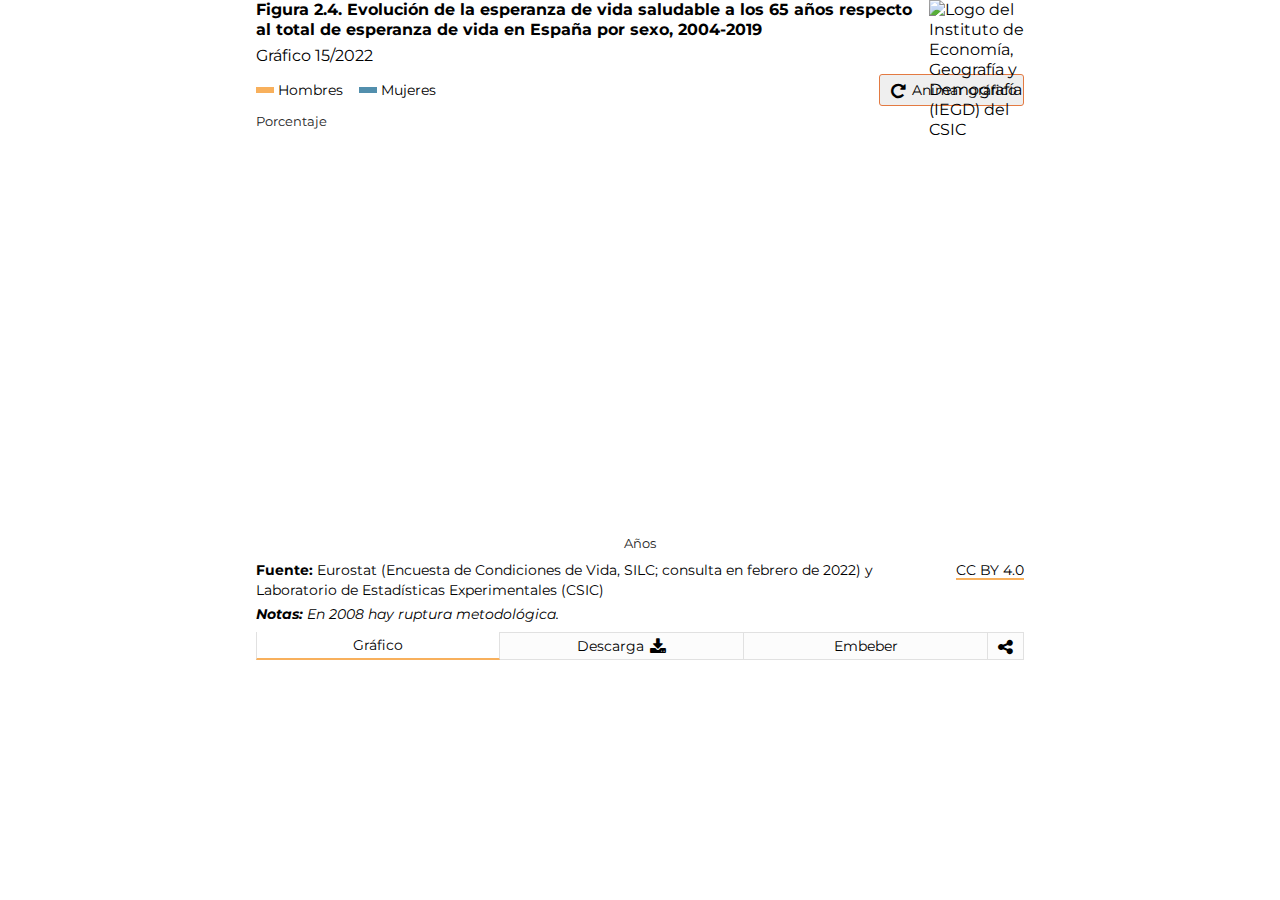
==== docs/index.html @ b4c7cf21 "Primer desarrollo serio completado" ====
<!DOCTYPE html><html lang=en><head><meta charset=UTF-8><meta name=viewport content="width=device-width,initial-scale=1,maximum-scale=1"><title>Informe 2022: El perfil de las personas mayores en España</title><meta name=mrf-extractable content=false><meta property=og:image content=""><meta property=og:title content="Informe 2022: El perfil de las personas mayores en España"><meta property=og:description content="Informe 2022: El perfil de las personas mayores en España"><meta property=og:image content=https://raw.githubusercontent.com/CarlosMunozDiazCSIC/informe_perfil_mayores_2022_salud_2_4/main/pre/cchs.png><link rel=stylesheet href=https://cdnjs.cloudflare.com/ajax/libs/font-awesome/4.7.0/css/font-awesome.min.css><link href="https://fonts.googleapis.com/css2?family=Montserrat:ital,wght@0,100;0,300;0,400;0,500;0,600;0,700;1,300;1,400;1,500;1,600;1,700&display=swap" rel=stylesheet><link href=main.9811f9208ba147f1d01b.css rel=stylesheet></head><body><div class=container><div class=main><section class="content b-chart active" id=chartBlock><div class=b-title><h1 class=title>Figura 2.4. Evolución de la esperanza de vida saludable a los 65 años respecto al total de esperanza de vida en España por sexo, 2004-2019</h1><h2 class=subtitle>Gráfico 15/2022</h2></div><div class=chart__logics><div class=chart__legend><span class="chart__legend--item primary_1">Hombres</span> <span class="chart__legend--item comp_1">Mujeres</span></div><div class=chart__animate id=replay><button class="btn btn__animate"><i class="fa fa--share fa-repeat" aria-hidden=true></i> <span>Animar gráfico</span></button></div></div><div class=chart__viz><p class=text__yaxis>Porcentaje</p><div class=chart id=chart></div><p class=text__xaxis>Años</p></div><div class=chart__footer><div class=chart__source><p class=chart__source--data><span>Fuente: </span><span>Eurostat (Encuesta de Condiciones de Vida, SILC; consulta en febrero de 2022)</span> y Laboratorio de Estadísticas Experimentales (CSIC)</p><p class=chart__source--copyright><a class=link href=https://creativecommons.org/licenses/by/4.0/deed.en_US target=_blank>CC BY 4.0</a></p></div><p class=chart__note><span>Notas: </span><span>En 2008 hay ruptura metodológica.</span></p></div><div class=logo><img src=https://raw.githubusercontent.com/CarlosMunozDiazCSIC/informe_perfil_mayores_2022_salud_2_4/main/pre/iegd_logo.png alt="Logo del Instituto de Economía, Geografía y Demografía (IEGD) del CSIC" width=100% height=100%></div></section><section class="content b-data"><div class=b-title><h1 class=title>Repositorio de código, de datos y posibilidad de descarga como imagen estática</h1></div><p class=text__header>Descarga de datos</p><p class=text__paragraph>Los datos procesados en esta visualización los puede encontrar en <a class=link href=https://github.com/CarlosMunozDiazCSIC/informe_perfil_mayores_2022_salud_2_4 target=_blank>este repositorio de Github</a>.</p><p class=text__paragraph>Si desea descargarlos, puede hacerlo desde <a class=link href=https://raw.githubusercontent.com/CarlosMunozDiazCSIC/informe_perfil_mayores_2022_salud_2_4/main/data/edv_buena_salud_65.csv target=_blank>aquí</a>.</p><p class=text__header>Descargar como PNG</p><p class=text__paragraph>También puede descargar el gráfico como una imagen .png haciendo click <button class=btn_share id=pngImage>aquí</button></p><p class=text__paragraph>El gráfico se descargará con los últimos filtros que haya utilizado.</p><p class=text__paragraph>Es conveniente advertir que, tras hacer una modificación de filtros, debe esperar unos segundos (entre 5 y 10) para que se renderice correctamente el bloque y pueda descargar la imagen de forma satisfactoria.</p></section><section class="content b-iframes"><div class=b-title><h1 class=title>Uso del iframe en sitios web</h1></div><p class=text__header>Embeber iframe con alto dinámico</p><p class=text__paragraph>A la hora de utilizar la visualización dentro de un iframe y poder visualizarla de forma responsiva, este desarrollo se sirve de la librería <a class=link href=http://blog.apps.npr.org/pym.js/ target=_blank>Pym.js</a>, que modifica de forma dinámica la altura de los iframes.</p><p class=text__paragraph>Si su sitio web acepta el uso de librerías de terceros, como es el caso de Pym.js, y desea disponer la opción responsiva de esta visualización, copie el siguiente código:</p><textarea class=text__iframe disabled="" id=iframe-responsive></textarea><p class=text__header>Embeber iframe con alto fijo</p><p class=text__paragraph>Si su sitio web no acepta iframes responsivos, puede utilizar el siguiente código con altura fija. En algunos gráficos del informe (tablas y visualizaciones largas en vertical) es posible que exista scroll vertical al incrustar el iframe en su página web.</p><p class=text__paragraph>Si desea integrar esta visualización en su propia página, puede hacerlo copiando el siguiente código:</p><textarea class=text__iframe disabled="" id=iframe-fixed></textarea></section><section class="content b-rrss"><div class=b-title><h1 class=title>Compartir en redes sociales</h1></div><p class=text__paragraph>Existe la posibilidad de compartir la visualización a través de las redes sociales. Puede hacerlo clicando en alguno de los siguientes iconos:</p><div class=rrss><a href=# class="fa fa-facebook" id=shareFB target=_blank></a> <a href=# class="fa fa-twitter" id=shareTW target=_blank></a> <a href=# class="fa fa-linkedin" id=shareLK target=_blank></a> <a href=# class="fa fa-whatsapp" id=shareWA target=_blank></a></div></section></div><nav class=tabs><ul class=l-tabs><li class="tab active" data-target=b-chart>Gráfico</li><li class=tab data-target=b-data>Descarga&nbsp;<i class="fa fa--share fa-download"></i></li><li class=tab data-target=b-iframes>Embeber</li><li class="tab tab--rrss" data-target=b-rrss><i class="fa fa--share fa-share-alt"></i></li></ul></nav><div class=chart__tooltip id=tooltip></div></div><script src=https://pym.nprapps.org/pym.v1.min.js></script><script>const pymChild=new pym.Child</script><script src=main.78741831abfa42468d9f.js></script></body></html>
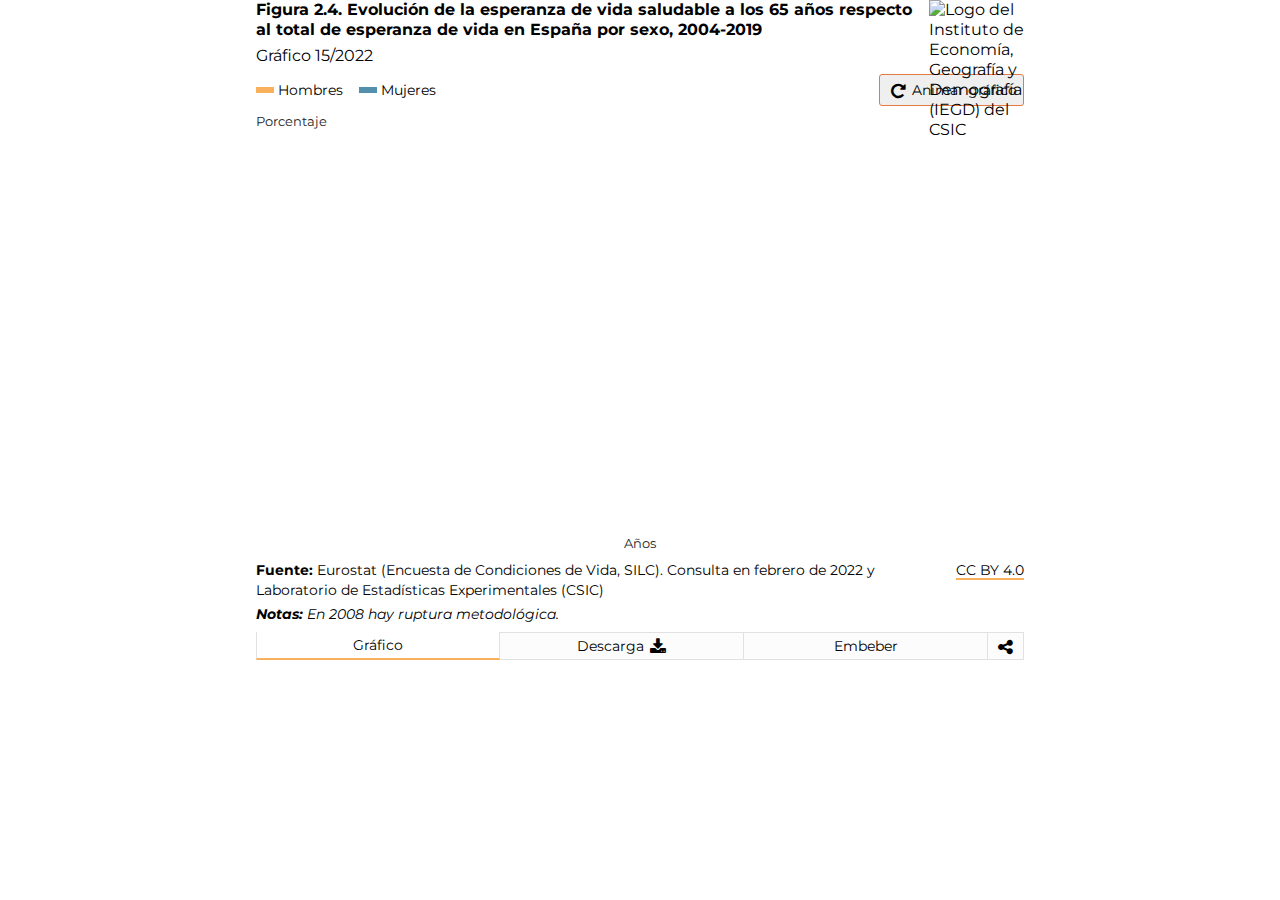
==== commit 8118d952: "Nueva lógica de imágenes" ====
--- a/docs/index.html
+++ b/docs/index.html
@@ -1 +1 @@
-<!DOCTYPE html><html lang=en><head><meta charset=UTF-8><meta name=viewport content="width=device-width,initial-scale=1,maximum-scale=1"><title>Informe 2022: El perfil de las personas mayores en España</title><meta name=mrf-extractable content=false><meta property=og:image content=""><meta property=og:title content="Informe 2022: El perfil de las personas mayores en España"><meta property=og:description content="Informe 2022: El perfil de las personas mayores en España"><meta property=og:image content=https://raw.githubusercontent.com/CarlosMunozDiazCSIC/informe_perfil_mayores_2022_salud_2_4/main/pre/cchs.png><link rel=stylesheet href=https://cdnjs.cloudflare.com/ajax/libs/font-awesome/4.7.0/css/font-awesome.min.css><link href="https://fonts.googleapis.com/css2?family=Montserrat:ital,wght@0,100;0,300;0,400;0,500;0,600;0,700;1,300;1,400;1,500;1,600;1,700&display=swap" rel=stylesheet><link href=main.9811f9208ba147f1d01b.css rel=stylesheet></head><body><div class=container><div class=main><section class="content b-chart active" id=chartBlock><div class=b-title><h1 class=title>Figura 2.4. Evolución de la esperanza de vida saludable a los 65 años respecto al total de esperanza de vida en España por sexo, 2004-2019</h1><h2 class=subtitle>Gráfico 15/2022</h2></div><div class=chart__logics><div class=chart__legend><span class="chart__legend--item primary_1">Hombres</span> <span class="chart__legend--item comp_1">Mujeres</span></div><div class=chart__animate id=replay><button class="btn btn__animate"><i class="fa fa--share fa-repeat" aria-hidden=true></i> <span>Animar gráfico</span></button></div></div><div class=chart__viz><p class=text__yaxis>Porcentaje</p><div class=chart id=chart></div><p class=text__xaxis>Años</p></div><div class=chart__footer><div class=chart__source><p class=chart__source--data><span>Fuente: </span><span>Eurostat (Encuesta de Condiciones de Vida, SILC; consulta en febrero de 2022)</span> y Laboratorio de Estadísticas Experimentales (CSIC)</p><p class=chart__source--copyright><a class=link href=https://creativecommons.org/licenses/by/4.0/deed.en_US target=_blank>CC BY 4.0</a></p></div><p class=chart__note><span>Notas: </span><span>En 2008 hay ruptura metodológica.</span></p></div><div class=logo><img src=https://raw.githubusercontent.com/CarlosMunozDiazCSIC/informe_perfil_mayores_2022_salud_2_4/main/pre/iegd_logo.png alt="Logo del Instituto de Economía, Geografía y Demografía (IEGD) del CSIC" width=100% height=100%></div></section><section class="content b-data"><div class=b-title><h1 class=title>Repositorio de código, de datos y posibilidad de descarga como imagen estática</h1></div><p class=text__header>Descarga de datos</p><p class=text__paragraph>Los datos procesados en esta visualización los puede encontrar en <a class=link href=https://github.com/CarlosMunozDiazCSIC/informe_perfil_mayores_2022_salud_2_4 target=_blank>este repositorio de Github</a>.</p><p class=text__paragraph>Si desea descargarlos, puede hacerlo desde <a class=link href=https://raw.githubusercontent.com/CarlosMunozDiazCSIC/informe_perfil_mayores_2022_salud_2_4/main/data/edv_buena_salud_65.csv target=_blank>aquí</a>.</p><p class=text__header>Descargar como PNG</p><p class=text__paragraph>También puede descargar el gráfico como una imagen .png haciendo click <button class=btn_share id=pngImage>aquí</button></p><p class=text__paragraph>El gráfico se descargará con los últimos filtros que haya utilizado.</p><p class=text__paragraph>Es conveniente advertir que, tras hacer una modificación de filtros, debe esperar unos segundos (entre 5 y 10) para que se renderice correctamente el bloque y pueda descargar la imagen de forma satisfactoria.</p></section><section class="content b-iframes"><div class=b-title><h1 class=title>Uso del iframe en sitios web</h1></div><p class=text__header>Embeber iframe con alto dinámico</p><p class=text__paragraph>A la hora de utilizar la visualización dentro de un iframe y poder visualizarla de forma responsiva, este desarrollo se sirve de la librería <a class=link href=http://blog.apps.npr.org/pym.js/ target=_blank>Pym.js</a>, que modifica de forma dinámica la altura de los iframes.</p><p class=text__paragraph>Si su sitio web acepta el uso de librerías de terceros, como es el caso de Pym.js, y desea disponer la opción responsiva de esta visualización, copie el siguiente código:</p><textarea class=text__iframe disabled="" id=iframe-responsive></textarea><p class=text__header>Embeber iframe con alto fijo</p><p class=text__paragraph>Si su sitio web no acepta iframes responsivos, puede utilizar el siguiente código con altura fija. En algunos gráficos del informe (tablas y visualizaciones largas en vertical) es posible que exista scroll vertical al incrustar el iframe en su página web.</p><p class=text__paragraph>Si desea integrar esta visualización en su propia página, puede hacerlo copiando el siguiente código:</p><textarea class=text__iframe disabled="" id=iframe-fixed></textarea></section><section class="content b-rrss"><div class=b-title><h1 class=title>Compartir en redes sociales</h1></div><p class=text__paragraph>Existe la posibilidad de compartir la visualización a través de las redes sociales. Puede hacerlo clicando en alguno de los siguientes iconos:</p><div class=rrss><a href=# class="fa fa-facebook" id=shareFB target=_blank></a> <a href=# class="fa fa-twitter" id=shareTW target=_blank></a> <a href=# class="fa fa-linkedin" id=shareLK target=_blank></a> <a href=# class="fa fa-whatsapp" id=shareWA target=_blank></a></div></section></div><nav class=tabs><ul class=l-tabs><li class="tab active" data-target=b-chart>Gráfico</li><li class=tab data-target=b-data>Descarga&nbsp;<i class="fa fa--share fa-download"></i></li><li class=tab data-target=b-iframes>Embeber</li><li class="tab tab--rrss" data-target=b-rrss><i class="fa fa--share fa-share-alt"></i></li></ul></nav><div class=chart__tooltip id=tooltip></div></div><script src=https://pym.nprapps.org/pym.v1.min.js></script><script>const pymChild=new pym.Child</script><script src=main.78741831abfa42468d9f.js></script></body></html>+<!DOCTYPE html><html lang=en><head><meta charset=UTF-8><meta name=viewport content="width=device-width,initial-scale=1,maximum-scale=1"><title>Informe 2022: El perfil de las personas mayores en España</title><meta name=mrf-extractable content=false><meta property=og:image content=""><meta property=og:title content="Informe 2022: El perfil de las personas mayores en España"><meta property=og:description content="Informe 2022: El perfil de las personas mayores en España"><meta property=og:image content=https://raw.githubusercontent.com/CarlosMunozDiazCSIC/informe_perfil_mayores_2022_salud_2_4/main/pre/cchs.png><link rel=stylesheet href=https://cdnjs.cloudflare.com/ajax/libs/font-awesome/4.7.0/css/font-awesome.min.css><link href="https://fonts.googleapis.com/css2?family=Montserrat:ital,wght@0,100;0,300;0,400;0,500;0,600;0,700;1,300;1,400;1,500;1,600;1,700&display=swap" rel=stylesheet><link href=main.68c436adcea4b73e803b.css rel=stylesheet></head><body><div class=container><div class=main><section class="content b-chart active" id=chartBlock><div class=b-title><h1 class=title>Figura 2.4. Evolución de la esperanza de vida saludable a los 65 años respecto al total de esperanza de vida en España por sexo, 2004-2019</h1><h2 class=subtitle>Gráfico 15/2022</h2></div><div class=chart__logics><div class=chart__legend><span class="chart__legend--item primary_1">Hombres</span> <span class="chart__legend--item comp_1">Mujeres</span></div><div class=chart__animate id=replay><button class="btn btn__animate"><i class="fa fa--share fa-repeat" aria-hidden=true></i> <span>Animar gráfico</span></button></div></div><div class=chart__viz><p class=text__yaxis>Porcentaje</p><div class=chart id=chart></div><p class=text__xaxis>Años</p></div><div class=chart__footer><div class=chart__source><p class=chart__source--data><span>Fuente: </span><span>Eurostat (Encuesta de Condiciones de Vida, SILC). Consulta en febrero de 2022</span> y Laboratorio de Estadísticas Experimentales (CSIC)</p><p class=chart__source--copyright><a class=link href=https://creativecommons.org/licenses/by/4.0/deed.en_US target=_blank>CC BY 4.0</a></p></div><p class=chart__note><span>Notas: </span><span>En 2008 hay ruptura metodológica.</span></p></div><div class=logo><img src=https://raw.githubusercontent.com/CarlosMunozDiazCSIC/informe_perfil_mayores_2022_salud_2_4/main/pre/iegd_logo.png alt="Logo del Instituto de Economía, Geografía y Demografía (IEGD) del CSIC" width=100% height=100%></div></section><section class="content b-data"><div class=b-title><h1 class=title>Repositorio de código, de datos y posibilidad de descarga como imagen estática</h1></div><p class=text__header>Descarga de datos</p><p class=text__paragraph>Los datos procesados en esta visualización los puede encontrar en <a class=link href=https://github.com/CarlosMunozDiazCSIC/informe_perfil_mayores_2022_salud_2_4 target=_blank>este repositorio de Github</a>.</p><p class=text__paragraph>Si desea descargarlos, puede hacerlo desde <a class=link href=https://raw.githubusercontent.com/CarlosMunozDiazCSIC/informe_perfil_mayores_2022_salud_2_4/main/data/edv_buena_salud_65.csv target=_blank>aquí</a>.</p><p class=text__header>Descargar como PNG</p><p class=text__paragraph>También puede descargar el gráfico como una imagen .png haciendo click <button class=btn_share id=pngImage>aquí</button></p><p class=text__paragraph>El gráfico se descargará con los últimos filtros que haya utilizado.</p><p class=text__paragraph>Es conveniente advertir que, tras hacer una modificación de filtros, debe esperar unos segundos (entre 6 y 10) para que se renderice correctamente el bloque y pueda descargar la imagen de forma satisfactoria.</p></section><section class="content b-iframes"><div class=b-title><h1 class=title>Uso del iframe en sitios web</h1></div><p class=text__header>Embeber iframe con alto dinámico</p><p class=text__paragraph>A la hora de utilizar la visualización dentro de un iframe y poder visualizarla de forma responsiva, este desarrollo se sirve de la librería <a class=link href=http://blog.apps.npr.org/pym.js/ target=_blank>Pym.js</a>, que modifica de forma dinámica la altura de los iframes.</p><p class=text__paragraph>Si su sitio web acepta el uso de librerías de terceros, como es el caso de Pym.js, y desea disponer la opción responsiva de esta visualización, copie el siguiente código:</p><textarea class=text__iframe disabled="" id=iframe-responsive></textarea><p class=text__header>Embeber iframe con alto fijo</p><p class=text__paragraph>Si su sitio web no acepta iframes responsivos, puede utilizar el siguiente código con altura fija. Es posible que exista scroll vertical al incrustar el iframe en su página web.</p><p class=text__paragraph>Si desea integrar esta visualización en su propia página, puede hacerlo copiando el siguiente código:</p><textarea class=text__iframe disabled="" id=iframe-fixed></textarea></section><section class="content b-rrss"><div class=b-title><h1 class=title>Compartir en redes sociales</h1></div><p class=text__paragraph>Existe la posibilidad de compartir la visualización a través de las redes sociales. Puede hacerlo clicando en alguno de los siguientes iconos:</p><div class=rrss><a href=# class="fa fa-facebook" id=shareFB target=_blank></a> <a href=# class="fa fa-twitter" id=shareTW target=_blank></a> <a href=# class="fa fa-linkedin" id=shareLK target=_blank></a> <a href=# class="fa fa-whatsapp" id=shareWA target=_blank></a></div></section></div><nav class=tabs><ul class=l-tabs><li class="tab active" data-target=b-chart>Gráfico</li><li class=tab data-target=b-data>Descarga&nbsp;<i class="fa fa--share fa-download"></i></li><li class=tab data-target=b-iframes>Embeber</li><li class="tab tab--rrss" data-target=b-rrss><i class="fa fa--share fa-share-alt"></i></li></ul></nav><div class=chart__tooltip id=tooltip></div></div><script src=https://pym.nprapps.org/pym.v1.min.js></script><script>const pymChild=new pym.Child</script><script src=main.0583dc5e75c5cb1d858f.js></script></body></html>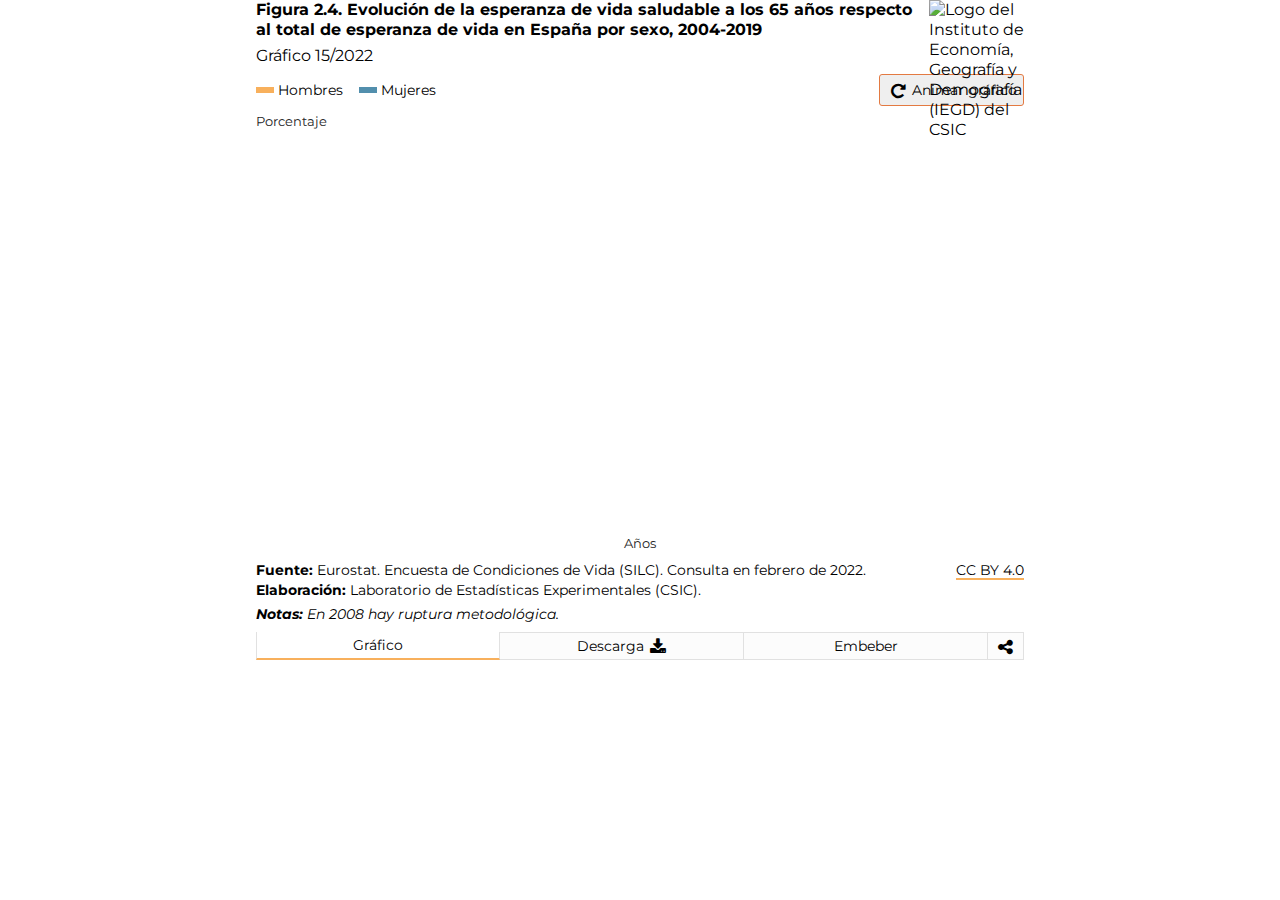
==== commit 83ee982a: "Mejora en fuente de datos" ====
--- a/docs/index.html
+++ b/docs/index.html
@@ -1 +1 @@
-<!DOCTYPE html><html lang=en><head><meta charset=UTF-8><meta name=viewport content="width=device-width,initial-scale=1,maximum-scale=1"><title>Informe 2022: El perfil de las personas mayores en España</title><meta name=mrf-extractable content=false><meta property=og:image content=""><meta property=og:title content="Informe 2022: El perfil de las personas mayores en España"><meta property=og:description content="Informe 2022: El perfil de las personas mayores en España"><meta property=og:image content=https://raw.githubusercontent.com/CarlosMunozDiazCSIC/informe_perfil_mayores_2022_salud_2_4/main/pre/cchs.png><link rel=stylesheet href=https://cdnjs.cloudflare.com/ajax/libs/font-awesome/4.7.0/css/font-awesome.min.css><link href="https://fonts.googleapis.com/css2?family=Montserrat:ital,wght@0,100;0,300;0,400;0,500;0,600;0,700;1,300;1,400;1,500;1,600;1,700&display=swap" rel=stylesheet><link href=main.68c436adcea4b73e803b.css rel=stylesheet></head><body><div class=container><div class=main><section class="content b-chart active" id=chartBlock><div class=b-title><h1 class=title>Figura 2.4. Evolución de la esperanza de vida saludable a los 65 años respecto al total de esperanza de vida en España por sexo, 2004-2019</h1><h2 class=subtitle>Gráfico 15/2022</h2></div><div class=chart__logics><div class=chart__legend><span class="chart__legend--item primary_1">Hombres</span> <span class="chart__legend--item comp_1">Mujeres</span></div><div class=chart__animate id=replay><button class="btn btn__animate"><i class="fa fa--share fa-repeat" aria-hidden=true></i> <span>Animar gráfico</span></button></div></div><div class=chart__viz><p class=text__yaxis>Porcentaje</p><div class=chart id=chart></div><p class=text__xaxis>Años</p></div><div class=chart__footer><div class=chart__source><p class=chart__source--data><span>Fuente: </span><span>Eurostat (Encuesta de Condiciones de Vida, SILC). Consulta en febrero de 2022</span> y Laboratorio de Estadísticas Experimentales (CSIC)</p><p class=chart__source--copyright><a class=link href=https://creativecommons.org/licenses/by/4.0/deed.en_US target=_blank>CC BY 4.0</a></p></div><p class=chart__note><span>Notas: </span><span>En 2008 hay ruptura metodológica.</span></p></div><div class=logo><img src=https://raw.githubusercontent.com/CarlosMunozDiazCSIC/informe_perfil_mayores_2022_salud_2_4/main/pre/iegd_logo.png alt="Logo del Instituto de Economía, Geografía y Demografía (IEGD) del CSIC" width=100% height=100%></div></section><section class="content b-data"><div class=b-title><h1 class=title>Repositorio de código, de datos y posibilidad de descarga como imagen estática</h1></div><p class=text__header>Descarga de datos</p><p class=text__paragraph>Los datos procesados en esta visualización los puede encontrar en <a class=link href=https://github.com/CarlosMunozDiazCSIC/informe_perfil_mayores_2022_salud_2_4 target=_blank>este repositorio de Github</a>.</p><p class=text__paragraph>Si desea descargarlos, puede hacerlo desde <a class=link href=https://raw.githubusercontent.com/CarlosMunozDiazCSIC/informe_perfil_mayores_2022_salud_2_4/main/data/edv_buena_salud_65.csv target=_blank>aquí</a>.</p><p class=text__header>Descargar como PNG</p><p class=text__paragraph>También puede descargar el gráfico como una imagen .png haciendo click <button class=btn_share id=pngImage>aquí</button></p><p class=text__paragraph>El gráfico se descargará con los últimos filtros que haya utilizado.</p><p class=text__paragraph>Es conveniente advertir que, tras hacer una modificación de filtros, debe esperar unos segundos (entre 6 y 10) para que se renderice correctamente el bloque y pueda descargar la imagen de forma satisfactoria.</p></section><section class="content b-iframes"><div class=b-title><h1 class=title>Uso del iframe en sitios web</h1></div><p class=text__header>Embeber iframe con alto dinámico</p><p class=text__paragraph>A la hora de utilizar la visualización dentro de un iframe y poder visualizarla de forma responsiva, este desarrollo se sirve de la librería <a class=link href=http://blog.apps.npr.org/pym.js/ target=_blank>Pym.js</a>, que modifica de forma dinámica la altura de los iframes.</p><p class=text__paragraph>Si su sitio web acepta el uso de librerías de terceros, como es el caso de Pym.js, y desea disponer la opción responsiva de esta visualización, copie el siguiente código:</p><textarea class=text__iframe disabled="" id=iframe-responsive></textarea><p class=text__header>Embeber iframe con alto fijo</p><p class=text__paragraph>Si su sitio web no acepta iframes responsivos, puede utilizar el siguiente código con altura fija. Es posible que exista scroll vertical al incrustar el iframe en su página web.</p><p class=text__paragraph>Si desea integrar esta visualización en su propia página, puede hacerlo copiando el siguiente código:</p><textarea class=text__iframe disabled="" id=iframe-fixed></textarea></section><section class="content b-rrss"><div class=b-title><h1 class=title>Compartir en redes sociales</h1></div><p class=text__paragraph>Existe la posibilidad de compartir la visualización a través de las redes sociales. Puede hacerlo clicando en alguno de los siguientes iconos:</p><div class=rrss><a href=# class="fa fa-facebook" id=shareFB target=_blank></a> <a href=# class="fa fa-twitter" id=shareTW target=_blank></a> <a href=# class="fa fa-linkedin" id=shareLK target=_blank></a> <a href=# class="fa fa-whatsapp" id=shareWA target=_blank></a></div></section></div><nav class=tabs><ul class=l-tabs><li class="tab active" data-target=b-chart>Gráfico</li><li class=tab data-target=b-data>Descarga&nbsp;<i class="fa fa--share fa-download"></i></li><li class=tab data-target=b-iframes>Embeber</li><li class="tab tab--rrss" data-target=b-rrss><i class="fa fa--share fa-share-alt"></i></li></ul></nav><div class=chart__tooltip id=tooltip></div></div><script src=https://pym.nprapps.org/pym.v1.min.js></script><script>const pymChild=new pym.Child</script><script src=main.0583dc5e75c5cb1d858f.js></script></body></html>+<!DOCTYPE html><html lang=en><head><meta charset=UTF-8><meta name=viewport content="width=device-width,initial-scale=1,maximum-scale=1"><title>Informe 2022: El perfil de las personas mayores en España</title><meta name=mrf-extractable content=false><meta property=og:image content=""><meta property=og:title content="Informe 2022: El perfil de las personas mayores en España"><meta property=og:description content="Informe 2022: El perfil de las personas mayores en España"><meta property=og:image content=https://raw.githubusercontent.com/CarlosMunozDiazCSIC/informe_perfil_mayores_2022_salud_2_4/main/pre/iegd_logo.png><link rel=stylesheet href=https://cdnjs.cloudflare.com/ajax/libs/font-awesome/4.7.0/css/font-awesome.min.css><link href="https://fonts.googleapis.com/css2?family=Montserrat:ital,wght@0,100;0,300;0,400;0,500;0,600;0,700;1,300;1,400;1,500;1,600;1,700&display=swap" rel=stylesheet><link href=main.79aa13dfc1eaae9a4471.css rel=stylesheet></head><body><div class=container><div class=main><section class="content b-chart active" id=chartBlock><div class=b-title><h1 class=title>Figura 2.4. Evolución de la esperanza de vida saludable a los 65 años respecto al total de esperanza de vida en España por sexo, 2004-2019</h1><h2 class=subtitle>Gráfico 15/2022</h2></div><div class=chart__logics><div class=chart__legend><span class="chart__legend--item primary_1">Hombres</span> <span class="chart__legend--item comp_1">Mujeres</span></div><div class=chart__animate id=replay><button class="btn btn__animate"><i class="fa fa--share fa-repeat" aria-hidden=true></i> <span>Animar gráfico</span></button></div></div><div class=chart__viz><p class=text__yaxis>Porcentaje</p><div class=chart id=chart></div><p class=text__xaxis>Años</p></div><div class=chart__footer><div class=chart__source><div class=chart__source--info><p class=chart__source--data><span>Fuente: </span>Eurostat. Encuesta de Condiciones de Vida (SILC). Consulta en febrero de 2022.</p><p class=chart__source--elab><span>Elaboración: </span>Laboratorio de Estadísticas Experimentales (CSIC).</p></div><p class=chart__source--copyright><a class=link href=https://creativecommons.org/licenses/by/4.0/deed.en_US target=_blank>CC BY 4.0</a></p></div><p class=chart__note><span>Notas: </span><span>En 2008 hay ruptura metodológica.</span></p></div><div class=logo><img src=https://raw.githubusercontent.com/CarlosMunozDiazCSIC/informe_perfil_mayores_2022_salud_2_4/main/pre/iegd_logo.png alt="Logo del Instituto de Economía, Geografía y Demografía (IEGD) del CSIC" width=100% height=100%></div></section><section class="content b-data"><div class=b-title><h1 class=title>Repositorio de código, de datos y posibilidad de descarga como imagen estática</h1></div><p class=text__header>Descarga de datos</p><p class=text__paragraph>Los datos procesados en esta visualización los puede encontrar en <a class=link href=https://github.com/CarlosMunozDiazCSIC/informe_perfil_mayores_2022_salud_2_4 target=_blank>este repositorio de Github</a>.</p><p class=text__paragraph>Si desea descargarlos, puede hacerlo desde <a class=link href=https://raw.githubusercontent.com/CarlosMunozDiazCSIC/informe_perfil_mayores_2022_salud_2_4/main/data/edv_buena_salud_65.csv target=_blank>aquí</a>.</p><p class=text__header>Descargar como PNG</p><p class=text__paragraph>También puede descargar el gráfico como una imagen .png haciendo click <button class=btn_share id=pngImage>aquí</button></p><p class=text__paragraph>El gráfico se descargará con los últimos filtros que haya utilizado.</p><p class=text__paragraph>Es conveniente advertir que, tras hacer una modificación de filtros, debe esperar unos segundos (entre 6 y 10) para que se renderice correctamente el bloque y pueda descargar la imagen de forma satisfactoria.</p></section><section class="content b-iframes"><div class=b-title><h1 class=title>Uso del iframe en sitios web</h1></div><p class=text__header>Embeber iframe con alto dinámico</p><p class=text__paragraph>A la hora de utilizar la visualización dentro de un iframe y poder visualizarla de forma responsiva, este desarrollo se sirve de la librería <a class=link href=http://blog.apps.npr.org/pym.js/ target=_blank>Pym.js</a>, que modifica de forma dinámica la altura de los iframes.</p><p class=text__paragraph>Si su sitio web acepta el uso de librerías de terceros, como es el caso de Pym.js, y desea disponer la opción responsiva de esta visualización, copie el siguiente código:</p><textarea class=text__iframe disabled="" id=iframe-responsive></textarea><p class=text__header>Embeber iframe con alto fijo</p><p class=text__paragraph>Si su sitio web no acepta iframes responsivos, puede utilizar el siguiente código con altura fija. Es posible que exista scroll vertical al incrustar el iframe en su página web.</p><p class=text__paragraph>Si desea integrar esta visualización en su propia página, puede hacerlo copiando el siguiente código:</p><textarea class=text__iframe disabled="" id=iframe-fixed></textarea></section><section class="content b-rrss"><div class=b-title><h1 class=title>Compartir en redes sociales</h1></div><p class=text__paragraph>Existe la posibilidad de compartir la visualización a través de las redes sociales. Puede hacerlo clicando en alguno de los siguientes iconos:</p><div class=rrss><a href=# class="fa fa-facebook" id=shareFB target=_blank></a> <a href=# class="fa fa-twitter" id=shareTW target=_blank></a> <a href=# class="fa fa-linkedin" id=shareLK target=_blank></a> <a href=# class="fa fa-whatsapp" id=shareWA target=_blank></a></div></section></div><nav class=tabs><ul class=l-tabs><li class="tab active" data-target=b-chart>Gráfico</li><li class=tab data-target=b-data>Descarga&nbsp;<i class="fa fa--share fa-download"></i></li><li class=tab data-target=b-iframes>Embeber</li><li class="tab tab--rrss" data-target=b-rrss><i class="fa fa--share fa-share-alt"></i></li></ul></nav><div class=chart__tooltip id=tooltip></div></div><script src=https://pym.nprapps.org/pym.v1.min.js></script><script>const pymChild=new pym.Child</script><script src=main.0583dc5e75c5cb1d858f.js></script></body></html>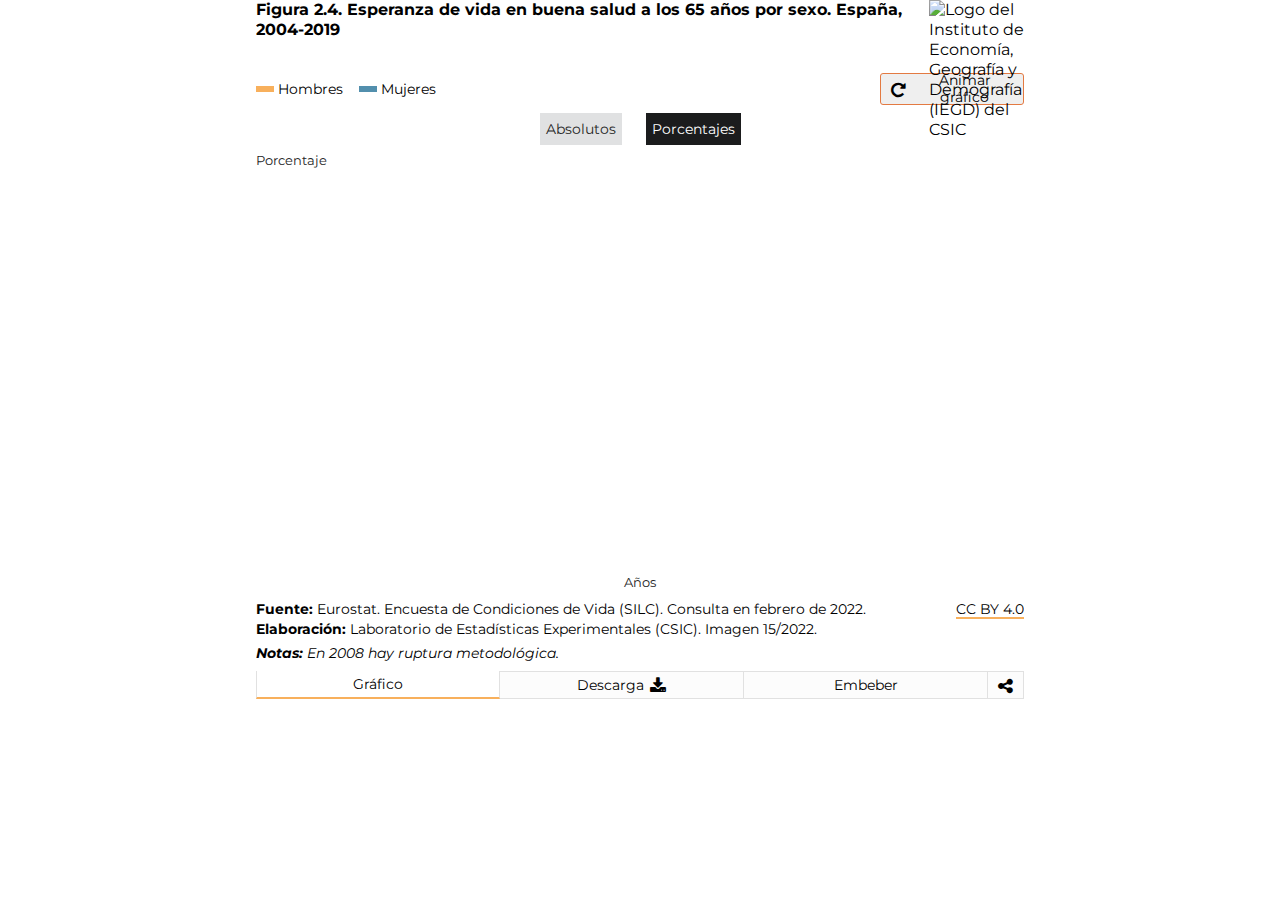
==== commit aad6019a: "Cambio en estilos" ====
--- a/docs/index.html
+++ b/docs/index.html
@@ -1 +1 @@
-<!DOCTYPE html><html lang=en><head><meta charset=UTF-8><meta name=viewport content="width=device-width,initial-scale=1,maximum-scale=1"><title>Informe 2022: El perfil de las personas mayores en España</title><meta name=mrf-extractable content=false><meta property=og:image content=""><meta property=og:title content="Informe 2022: El perfil de las personas mayores en España"><meta property=og:description content="Informe 2022: El perfil de las personas mayores en España"><meta property=og:image content=https://raw.githubusercontent.com/CarlosMunozDiazCSIC/informe_perfil_mayores_2022_salud_2_4/main/pre/iegd_logo.png><link rel=stylesheet href=https://cdnjs.cloudflare.com/ajax/libs/font-awesome/4.7.0/css/font-awesome.min.css><link href="https://fonts.googleapis.com/css2?family=Montserrat:ital,wght@0,100;0,300;0,400;0,500;0,600;0,700;1,300;1,400;1,500;1,600;1,700&display=swap" rel=stylesheet><link href=main.79aa13dfc1eaae9a4471.css rel=stylesheet></head><body><div class=container><div class=main><section class="content b-chart active" id=chartBlock><div class=b-title><h1 class=title>Figura 2.4. Evolución de la esperanza de vida saludable a los 65 años respecto al total de esperanza de vida en España por sexo, 2004-2019</h1><h2 class=subtitle>Gráfico 15/2022</h2></div><div class=chart__logics><div class=chart__legend><span class="chart__legend--item primary_1">Hombres</span> <span class="chart__legend--item comp_1">Mujeres</span></div><div class=chart__animate id=replay><button class="btn btn__animate"><i class="fa fa--share fa-repeat" aria-hidden=true></i> <span>Animar gráfico</span></button></div></div><div class=chart__viz><p class=text__yaxis>Porcentaje</p><div class=chart id=chart></div><p class=text__xaxis>Años</p></div><div class=chart__footer><div class=chart__source><div class=chart__source--info><p class=chart__source--data><span>Fuente: </span>Eurostat. Encuesta de Condiciones de Vida (SILC). Consulta en febrero de 2022.</p><p class=chart__source--elab><span>Elaboración: </span>Laboratorio de Estadísticas Experimentales (CSIC).</p></div><p class=chart__source--copyright><a class=link href=https://creativecommons.org/licenses/by/4.0/deed.en_US target=_blank>CC BY 4.0</a></p></div><p class=chart__note><span>Notas: </span><span>En 2008 hay ruptura metodológica.</span></p></div><div class=logo><img src=https://raw.githubusercontent.com/CarlosMunozDiazCSIC/informe_perfil_mayores_2022_salud_2_4/main/pre/iegd_logo.png alt="Logo del Instituto de Economía, Geografía y Demografía (IEGD) del CSIC" width=100% height=100%></div></section><section class="content b-data"><div class=b-title><h1 class=title>Repositorio de código, de datos y posibilidad de descarga como imagen estática</h1></div><p class=text__header>Descarga de datos</p><p class=text__paragraph>Los datos procesados en esta visualización los puede encontrar en <a class=link href=https://github.com/CarlosMunozDiazCSIC/informe_perfil_mayores_2022_salud_2_4 target=_blank>este repositorio de Github</a>.</p><p class=text__paragraph>Si desea descargarlos, puede hacerlo desde <a class=link href=https://raw.githubusercontent.com/CarlosMunozDiazCSIC/informe_perfil_mayores_2022_salud_2_4/main/data/edv_buena_salud_65.csv target=_blank>aquí</a>.</p><p class=text__header>Descargar como PNG</p><p class=text__paragraph>También puede descargar el gráfico como una imagen .png haciendo click <button class=btn_share id=pngImage>aquí</button></p><p class=text__paragraph>El gráfico se descargará con los últimos filtros que haya utilizado.</p><p class=text__paragraph>Es conveniente advertir que, tras hacer una modificación de filtros, debe esperar unos segundos (entre 6 y 10) para que se renderice correctamente el bloque y pueda descargar la imagen de forma satisfactoria.</p></section><section class="content b-iframes"><div class=b-title><h1 class=title>Uso del iframe en sitios web</h1></div><p class=text__header>Embeber iframe con alto dinámico</p><p class=text__paragraph>A la hora de utilizar la visualización dentro de un iframe y poder visualizarla de forma responsiva, este desarrollo se sirve de la librería <a class=link href=http://blog.apps.npr.org/pym.js/ target=_blank>Pym.js</a>, que modifica de forma dinámica la altura de los iframes.</p><p class=text__paragraph>Si su sitio web acepta el uso de librerías de terceros, como es el caso de Pym.js, y desea disponer la opción responsiva de esta visualización, copie el siguiente código:</p><textarea class=text__iframe disabled="" id=iframe-responsive></textarea><p class=text__header>Embeber iframe con alto fijo</p><p class=text__paragraph>Si su sitio web no acepta iframes responsivos, puede utilizar el siguiente código con altura fija. Es posible que exista scroll vertical al incrustar el iframe en su página web.</p><p class=text__paragraph>Si desea integrar esta visualización en su propia página, puede hacerlo copiando el siguiente código:</p><textarea class=text__iframe disabled="" id=iframe-fixed></textarea></section><section class="content b-rrss"><div class=b-title><h1 class=title>Compartir en redes sociales</h1></div><p class=text__paragraph>Existe la posibilidad de compartir la visualización a través de las redes sociales. Puede hacerlo clicando en alguno de los siguientes iconos:</p><div class=rrss><a href=# class="fa fa-facebook" id=shareFB target=_blank></a> <a href=# class="fa fa-twitter" id=shareTW target=_blank></a> <a href=# class="fa fa-linkedin" id=shareLK target=_blank></a> <a href=# class="fa fa-whatsapp" id=shareWA target=_blank></a></div></section></div><nav class=tabs><ul class=l-tabs><li class="tab active" data-target=b-chart>Gráfico</li><li class=tab data-target=b-data>Descarga&nbsp;<i class="fa fa--share fa-download"></i></li><li class=tab data-target=b-iframes>Embeber</li><li class="tab tab--rrss" data-target=b-rrss><i class="fa fa--share fa-share-alt"></i></li></ul></nav><div class=chart__tooltip id=tooltip></div></div><script src=https://pym.nprapps.org/pym.v1.min.js></script><script>const pymChild=new pym.Child</script><script src=main.0583dc5e75c5cb1d858f.js></script></body></html>+<!DOCTYPE html><html lang=en><head><meta charset=UTF-8><meta name=viewport content="width=device-width,initial-scale=1,maximum-scale=1"><title>Informe 2022: El perfil de las personas mayores en España</title><meta name=mrf-extractable content=false><meta property=og:image content=""><meta property=og:title content="Informe 2022: El perfil de las personas mayores en España"><meta property=og:description content="Informe 2022: El perfil de las personas mayores en España"><meta property=og:image content=https://raw.githubusercontent.com/CarlosMunozDiazCSIC/informe_perfil_mayores_2022_salud_2_4/main/pre/iegd_logo.png><link rel=stylesheet href=https://cdnjs.cloudflare.com/ajax/libs/font-awesome/4.7.0/css/font-awesome.min.css><link href="https://fonts.googleapis.com/css2?family=Montserrat:ital,wght@0,100;0,300;0,400;0,500;0,600;0,700;1,300;1,400;1,500;1,600;1,700&display=swap" rel=stylesheet><link href=main.2e994b01e3aa6e89a65a.css rel=stylesheet></head><body><div class=container><div class=main><section class="content b-chart active" id=chartBlock><div class=b-title><h1 class=title>Figura 2.4. Esperanza de vida en buena salud a los 65 años por sexo. España, 2004-2019</h1><h2 class=subtitle></h2></div><div class=chart__logics><div class=chart__legend><span class="chart__legend--item primary_1">Hombres</span> <span class="chart__legend--item comp_1">Mujeres</span></div><div class=chart__animate id=replay><button class="btn btn__animate"><i class="fa fa--share fa-repeat" aria-hidden=true></i> <span>Animar gráfico</span></button></div></div><div class=chart__logics--bis><button class=btn__chart id=data_absolutos>Absolutos</button> <button class="btn__chart active" id=data_porcentajes>Porcentajes</button></div><div class=chart__viz><p class=text__yaxis id=texto-reactivo>Porcentaje</p><div class=chart id=chart></div><p class=text__xaxis>Años</p></div><div class=chart__footer><div class=chart__source><div class=chart__source--info><p class=chart__source--data><span>Fuente: </span>Eurostat. Encuesta de Condiciones de Vida (SILC). Consulta en febrero de 2022.</p><p class=chart__source--elab><span>Elaboración: </span>Laboratorio de Estadísticas Experimentales (CSIC). Imagen 15/2022.</p></div><p class=chart__source--copyright><a class=link href=https://creativecommons.org/licenses/by/4.0/deed.en_US target=_blank>CC BY 4.0</a></p></div><p class=chart__note><span>Notas: </span><span>En 2008 hay ruptura metodológica.</span></p></div><div class=logo><img src=https://raw.githubusercontent.com/CarlosMunozDiazCSIC/informe_perfil_mayores_2022_salud_2_4/main/pre/iegd_logo.png alt="Logo del Instituto de Economía, Geografía y Demografía (IEGD) del CSIC" width=100% height=100%></div></section><section class="content b-data"><div class=b-title><h1 class=title>Repositorio de código, de datos y posibilidad de descarga como imagen estática</h1></div><p class=text__header>Descarga de datos</p><p class=text__paragraph>Los datos procesados en esta visualización los puede encontrar en <a class=link href=https://github.com/CarlosMunozDiazCSIC/informe_perfil_mayores_2022_salud_2_4 target=_blank>este repositorio de Github</a>.</p><p class=text__paragraph>Si desea descargarlos, puede hacerlo desde <a class=link href=https://raw.githubusercontent.com/CarlosMunozDiazCSIC/informe_perfil_mayores_2022_salud_2_4/main/data/edv_buena_salud_65.csv target=_blank>aquí</a>.</p><p class=text__header>Descargar como PNG</p><p class=text__paragraph>También puede descargar el gráfico como una imagen .png haciendo click <button class=btn_share id=pngImage>aquí</button></p><p class=text__paragraph>El gráfico se descargará con los últimos filtros que haya utilizado.</p><p class=text__paragraph>Es conveniente advertir que, tras hacer una modificación de filtros, debe esperar unos segundos (entre 6 y 10) para que se renderice correctamente el bloque y pueda descargar la imagen de forma satisfactoria.</p></section><section class="content b-iframes"><div class=b-title><h1 class=title>Uso del iframe en sitios web</h1></div><p class=text__header>Embeber iframe con alto dinámico</p><p class=text__paragraph>A la hora de utilizar la visualización dentro de un iframe y poder visualizarla de forma responsiva, este desarrollo se sirve de la librería <a class=link href=http://blog.apps.npr.org/pym.js/ target=_blank>Pym.js</a>, que modifica de forma dinámica la altura de los iframes.</p><p class=text__paragraph>Si su sitio web acepta el uso de librerías de terceros, como es el caso de Pym.js, y desea disponer la opción responsiva de esta visualización, copie el siguiente código:</p><textarea class=text__iframe disabled="" id=iframe-responsive></textarea><p class=text__header>Embeber iframe con alto fijo</p><p class=text__paragraph>Si su sitio web no acepta iframes responsivos, puede utilizar el siguiente código con altura fija. Es posible que exista scroll vertical al incrustar el iframe en su página web.</p><p class=text__paragraph>Si desea integrar esta visualización en su propia página, puede hacerlo copiando el siguiente código:</p><textarea class=text__iframe disabled="" id=iframe-fixed></textarea></section><section class="content b-rrss"><div class=b-title><h1 class=title>Compartir en redes sociales</h1></div><p class=text__paragraph>Existe la posibilidad de compartir la visualización a través de las redes sociales. Puede hacerlo clicando en alguno de los siguientes iconos:</p><div class=rrss><a href=# class="fa fa-facebook" id=shareFB target=_blank></a> <a href=# class="fa fa-twitter" id=shareTW target=_blank></a> <a href=# class="fa fa-linkedin" id=shareLK target=_blank></a> <a href=# class="fa fa-whatsapp" id=shareWA target=_blank></a></div></section></div><nav class=tabs><ul class=l-tabs><li class="tab active" data-target=b-chart>Gráfico</li><li class=tab data-target=b-data>Descarga&nbsp;<i class="fa fa--share fa-download"></i></li><li class=tab data-target=b-iframes>Embeber</li><li class="tab tab--rrss" data-target=b-rrss><i class="fa fa--share fa-share-alt"></i></li></ul></nav><div class=chart__tooltip id=tooltip></div></div><script src=https://pym.nprapps.org/pym.v1.min.js></script><script>const pymChild=new pym.Child</script><script src=main.c3fc52ff8d3df8043e34.js></script></body></html>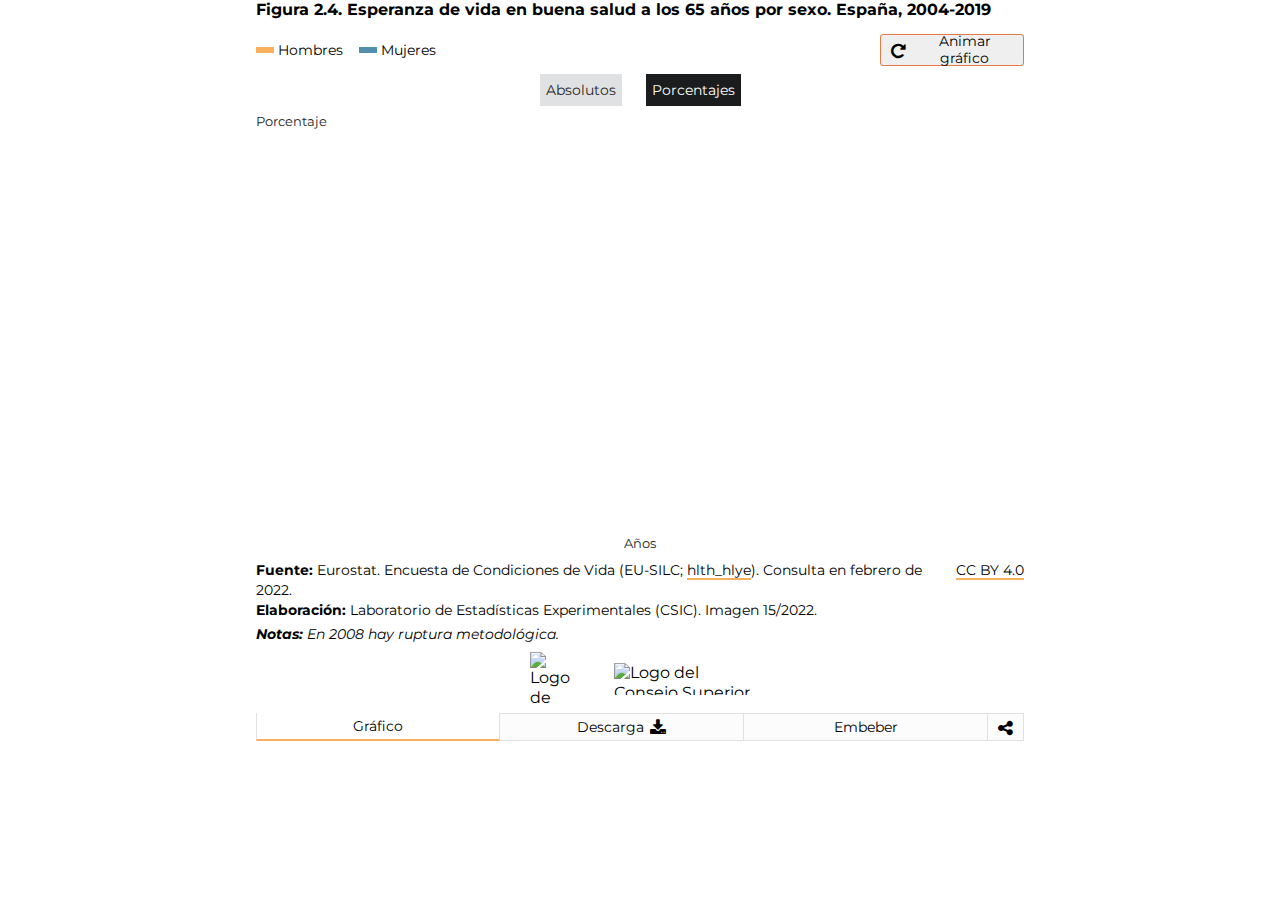
==== commit 07dfbf10: "Datos y logos" ====
--- a/docs/index.html
+++ b/docs/index.html
@@ -1 +1 @@
-<!DOCTYPE html><html lang=en><head><meta charset=UTF-8><meta name=viewport content="width=device-width,initial-scale=1,maximum-scale=1"><title>Informe 2022: El perfil de las personas mayores en España</title><meta name=mrf-extractable content=false><meta property=og:image content=""><meta property=og:title content="Informe 2022: El perfil de las personas mayores en España"><meta property=og:description content="Informe 2022: El perfil de las personas mayores en España"><meta property=og:image content=https://raw.githubusercontent.com/CarlosMunozDiazCSIC/informe_perfil_mayores_2022_salud_2_4/main/pre/iegd_logo.png><link rel=stylesheet href=https://cdnjs.cloudflare.com/ajax/libs/font-awesome/4.7.0/css/font-awesome.min.css><link href="https://fonts.googleapis.com/css2?family=Montserrat:ital,wght@0,100;0,300;0,400;0,500;0,600;0,700;1,300;1,400;1,500;1,600;1,700&display=swap" rel=stylesheet><link href=main.2e994b01e3aa6e89a65a.css rel=stylesheet></head><body><div class=container><div class=main><section class="content b-chart active" id=chartBlock><div class=b-title><h1 class=title>Figura 2.4. Esperanza de vida en buena salud a los 65 años por sexo. España, 2004-2019</h1><h2 class=subtitle></h2></div><div class=chart__logics><div class=chart__legend><span class="chart__legend--item primary_1">Hombres</span> <span class="chart__legend--item comp_1">Mujeres</span></div><div class=chart__animate id=replay><button class="btn btn__animate"><i class="fa fa--share fa-repeat" aria-hidden=true></i> <span>Animar gráfico</span></button></div></div><div class=chart__logics--bis><button class=btn__chart id=data_absolutos>Absolutos</button> <button class="btn__chart active" id=data_porcentajes>Porcentajes</button></div><div class=chart__viz><p class=text__yaxis id=texto-reactivo>Porcentaje</p><div class=chart id=chart></div><p class=text__xaxis>Años</p></div><div class=chart__footer><div class=chart__source><div class=chart__source--info><p class=chart__source--data><span>Fuente: </span>Eurostat. Encuesta de Condiciones de Vida (SILC). Consulta en febrero de 2022.</p><p class=chart__source--elab><span>Elaboración: </span>Laboratorio de Estadísticas Experimentales (CSIC). Imagen 15/2022.</p></div><p class=chart__source--copyright><a class=link href=https://creativecommons.org/licenses/by/4.0/deed.en_US target=_blank>CC BY 4.0</a></p></div><p class=chart__note><span>Notas: </span><span>En 2008 hay ruptura metodológica.</span></p></div><div class=logo><img src=https://raw.githubusercontent.com/CarlosMunozDiazCSIC/informe_perfil_mayores_2022_salud_2_4/main/pre/iegd_logo.png alt="Logo del Instituto de Economía, Geografía y Demografía (IEGD) del CSIC" width=100% height=100%></div></section><section class="content b-data"><div class=b-title><h1 class=title>Repositorio de código, de datos y posibilidad de descarga como imagen estática</h1></div><p class=text__header>Descarga de datos</p><p class=text__paragraph>Los datos procesados en esta visualización los puede encontrar en <a class=link href=https://github.com/CarlosMunozDiazCSIC/informe_perfil_mayores_2022_salud_2_4 target=_blank>este repositorio de Github</a>.</p><p class=text__paragraph>Si desea descargarlos, puede hacerlo desde <a class=link href=https://raw.githubusercontent.com/CarlosMunozDiazCSIC/informe_perfil_mayores_2022_salud_2_4/main/data/edv_buena_salud_65.csv target=_blank>aquí</a>.</p><p class=text__header>Descargar como PNG</p><p class=text__paragraph>También puede descargar el gráfico como una imagen .png haciendo click <button class=btn_share id=pngImage>aquí</button></p><p class=text__paragraph>El gráfico se descargará con los últimos filtros que haya utilizado.</p><p class=text__paragraph>Es conveniente advertir que, tras hacer una modificación de filtros, debe esperar unos segundos (entre 6 y 10) para que se renderice correctamente el bloque y pueda descargar la imagen de forma satisfactoria.</p></section><section class="content b-iframes"><div class=b-title><h1 class=title>Uso del iframe en sitios web</h1></div><p class=text__header>Embeber iframe con alto dinámico</p><p class=text__paragraph>A la hora de utilizar la visualización dentro de un iframe y poder visualizarla de forma responsiva, este desarrollo se sirve de la librería <a class=link href=http://blog.apps.npr.org/pym.js/ target=_blank>Pym.js</a>, que modifica de forma dinámica la altura de los iframes.</p><p class=text__paragraph>Si su sitio web acepta el uso de librerías de terceros, como es el caso de Pym.js, y desea disponer la opción responsiva de esta visualización, copie el siguiente código:</p><textarea class=text__iframe disabled="" id=iframe-responsive></textarea><p class=text__header>Embeber iframe con alto fijo</p><p class=text__paragraph>Si su sitio web no acepta iframes responsivos, puede utilizar el siguiente código con altura fija. Es posible que exista scroll vertical al incrustar el iframe en su página web.</p><p class=text__paragraph>Si desea integrar esta visualización en su propia página, puede hacerlo copiando el siguiente código:</p><textarea class=text__iframe disabled="" id=iframe-fixed></textarea></section><section class="content b-rrss"><div class=b-title><h1 class=title>Compartir en redes sociales</h1></div><p class=text__paragraph>Existe la posibilidad de compartir la visualización a través de las redes sociales. Puede hacerlo clicando en alguno de los siguientes iconos:</p><div class=rrss><a href=# class="fa fa-facebook" id=shareFB target=_blank></a> <a href=# class="fa fa-twitter" id=shareTW target=_blank></a> <a href=# class="fa fa-linkedin" id=shareLK target=_blank></a> <a href=# class="fa fa-whatsapp" id=shareWA target=_blank></a></div></section></div><nav class=tabs><ul class=l-tabs><li class="tab active" data-target=b-chart>Gráfico</li><li class=tab data-target=b-data>Descarga&nbsp;<i class="fa fa--share fa-download"></i></li><li class=tab data-target=b-iframes>Embeber</li><li class="tab tab--rrss" data-target=b-rrss><i class="fa fa--share fa-share-alt"></i></li></ul></nav><div class=chart__tooltip id=tooltip></div></div><script src=https://pym.nprapps.org/pym.v1.min.js></script><script>const pymChild=new pym.Child</script><script src=main.c3fc52ff8d3df8043e34.js></script></body></html>+<!DOCTYPE html><html lang=en><head><meta charset=UTF-8><meta name=viewport content="width=device-width,initial-scale=1,maximum-scale=1"><title>Informe 2022: El perfil de las personas mayores en España</title><meta name=mrf-extractable content=false><meta property=og:image content=""><meta property=og:title content="Informe 2022: El perfil de las personas mayores en España"><meta property=og:description content="Informe 2022: El perfil de las personas mayores en España"><meta property=og:image content=https://raw.githubusercontent.com/CarlosMunozDiazCSIC/informe_perfil_mayores_2022_salud_2_4/main/pre/iegd_logo.png><link rel=stylesheet href=https://cdnjs.cloudflare.com/ajax/libs/font-awesome/4.7.0/css/font-awesome.min.css><link href="https://fonts.googleapis.com/css2?family=Montserrat:ital,wght@0,100;0,300;0,400;0,500;0,600;0,700;1,300;1,400;1,500;1,600;1,700&display=swap" rel=stylesheet><link href=main.49d6ce2b35f7ac6f8d9f.css rel=stylesheet></head><body><div class=container><div class=main><section class="content b-chart active" id=chartBlock><div class=b-title><h1 class=title>Figura 2.4. Esperanza de vida en buena salud a los 65 años por sexo. España, 2004-2019</h1><h2 class=subtitle></h2></div><div class=chart__logics><div class=chart__legend><span class="chart__legend--item primary_1">Hombres</span> <span class="chart__legend--item comp_1">Mujeres</span></div><div class=chart__animate id=replay><button class="btn btn__animate"><i class="fa fa--share fa-repeat" aria-hidden=true></i> <span>Animar gráfico</span></button></div></div><div class=chart__logics--bis><button class=btn__chart id=data_absolutos>Absolutos</button> <button class="btn__chart active" id=data_porcentajes>Porcentajes</button></div><div class=chart__viz><p class=text__yaxis id=texto-reactivo>Porcentaje</p><div class=chart id=chart></div><p class=text__xaxis>Años</p></div><div class=chart__footer><div class=chart__source><div class=chart__source--info><p class=chart__source--data><span>Fuente: </span>Eurostat. Encuesta de Condiciones de Vida (EU-SILC; <a class=link href="https://appsso.eurostat.ec.europa.eu/nui/show.do?dataset=hlth_hlye&lang=en" target=_blank>hlth_hlye</a>). Consulta en febrero de 2022.</p><p class=chart__source--elab><span>Elaboración: </span>Laboratorio de Estadísticas Experimentales (CSIC). Imagen 15/2022.</p></div><p class=chart__source--copyright><a class=link href=https://creativecommons.org/licenses/by/4.0/deed.en_US target=_blank>CC BY 4.0</a></p></div><p class=chart__note><span>Notas: </span><span>En 2008 hay ruptura metodológica.</span></p></div><div class=chart__logos><img class=logo_enr src=https://raw.githubusercontent.com/CarlosMunozDiazCSIC/informe_perfil_mayores_2022_salud_2_4/main/pre/nuevo_logo_enr.jpg alt="Logo de Envejecimiento en Red" width=100% height=100%> <img class=logo_csic src=https://raw.githubusercontent.com/CarlosMunozDiazCSIC/informe_perfil_mayores_2022_salud_2_4/main/pre/logotipo_csic.png alt="Logo del Consejo Superior de Investigaciones Científicas" width=100% height=100%></div></section><section class="content b-data"><div class=b-title><h1 class=title>Repositorio de código, de datos y posibilidad de descarga como imagen estática</h1></div><p class=text__header>Descarga de datos</p><p class=text__paragraph>Los datos procesados en esta visualización los puede encontrar en <a class=link href=https://github.com/CarlosMunozDiazCSIC/informe_perfil_mayores_2022_salud_2_4 target=_blank>este repositorio de Github</a>.</p><p class=text__paragraph>Si desea descargarlos, puede hacerlo desde <a class=link href=https://raw.githubusercontent.com/CarlosMunozDiazCSIC/informe_perfil_mayores_2022_salud_2_4/main/data/edv_buena_salud_65.csv target=_blank>aquí</a>.</p><p class=text__header>Descargar como PNG</p><p class=text__paragraph>También puede descargar el gráfico como una imagen .png haciendo click <button class=btn_share id=pngImage>aquí</button></p><p class=text__paragraph>El gráfico se descargará con los últimos filtros que haya utilizado.</p><p class=text__paragraph>Es conveniente advertir que, tras hacer una modificación de filtros, debe esperar unos segundos (entre 6 y 10) para que se renderice correctamente el bloque y pueda descargar la imagen de forma satisfactoria.</p></section><section class="content b-iframes"><div class=b-title><h1 class=title>Uso del iframe en sitios web</h1></div><p class=text__header>Embeber iframe con alto dinámico</p><p class=text__paragraph>A la hora de utilizar la visualización dentro de un iframe y poder visualizarla de forma responsiva, este desarrollo se sirve de la librería <a class=link href=http://blog.apps.npr.org/pym.js/ target=_blank>Pym.js</a>, que modifica de forma dinámica la altura de los iframes.</p><p class=text__paragraph>Si su sitio web acepta el uso de librerías de terceros, como es el caso de Pym.js, y desea disponer la opción responsiva de esta visualización, copie el siguiente código:</p><textarea class=text__iframe disabled="" id=iframe-responsive></textarea><p class=text__header>Embeber iframe con alto fijo</p><p class=text__paragraph>Si su sitio web no acepta iframes responsivos, puede utilizar el siguiente código con altura fija. Es posible que exista scroll vertical al incrustar el iframe en su página web.</p><p class=text__paragraph>Si desea integrar esta visualización en su propia página, puede hacerlo copiando el siguiente código:</p><textarea class=text__iframe disabled="" id=iframe-fixed></textarea></section><section class="content b-rrss"><div class=b-title><h1 class=title>Compartir en redes sociales</h1></div><p class=text__paragraph>Existe la posibilidad de compartir la visualización a través de las redes sociales. Puede hacerlo clicando en alguno de los siguientes iconos:</p><div class=rrss><a href=# class="fa fa-facebook" id=shareFB target=_blank></a> <a href=# class="fa fa-twitter" id=shareTW target=_blank></a> <a href=# class="fa fa-linkedin" id=shareLK target=_blank></a> <a href=# class="fa fa-whatsapp" id=shareWA target=_blank></a></div></section></div><nav class=tabs><ul class=l-tabs><li class="tab active" data-target=b-chart>Gráfico</li><li class=tab data-target=b-data>Descarga&nbsp;<i class="fa fa--share fa-download"></i></li><li class=tab data-target=b-iframes>Embeber</li><li class="tab tab--rrss" data-target=b-rrss><i class="fa fa--share fa-share-alt"></i></li></ul></nav><div class=chart__tooltip id=tooltip></div></div><script src=https://pym.nprapps.org/pym.v1.min.js></script><script>const pymChild=new pym.Child</script><script src=main.c3fc52ff8d3df8043e34.js></script></body></html>